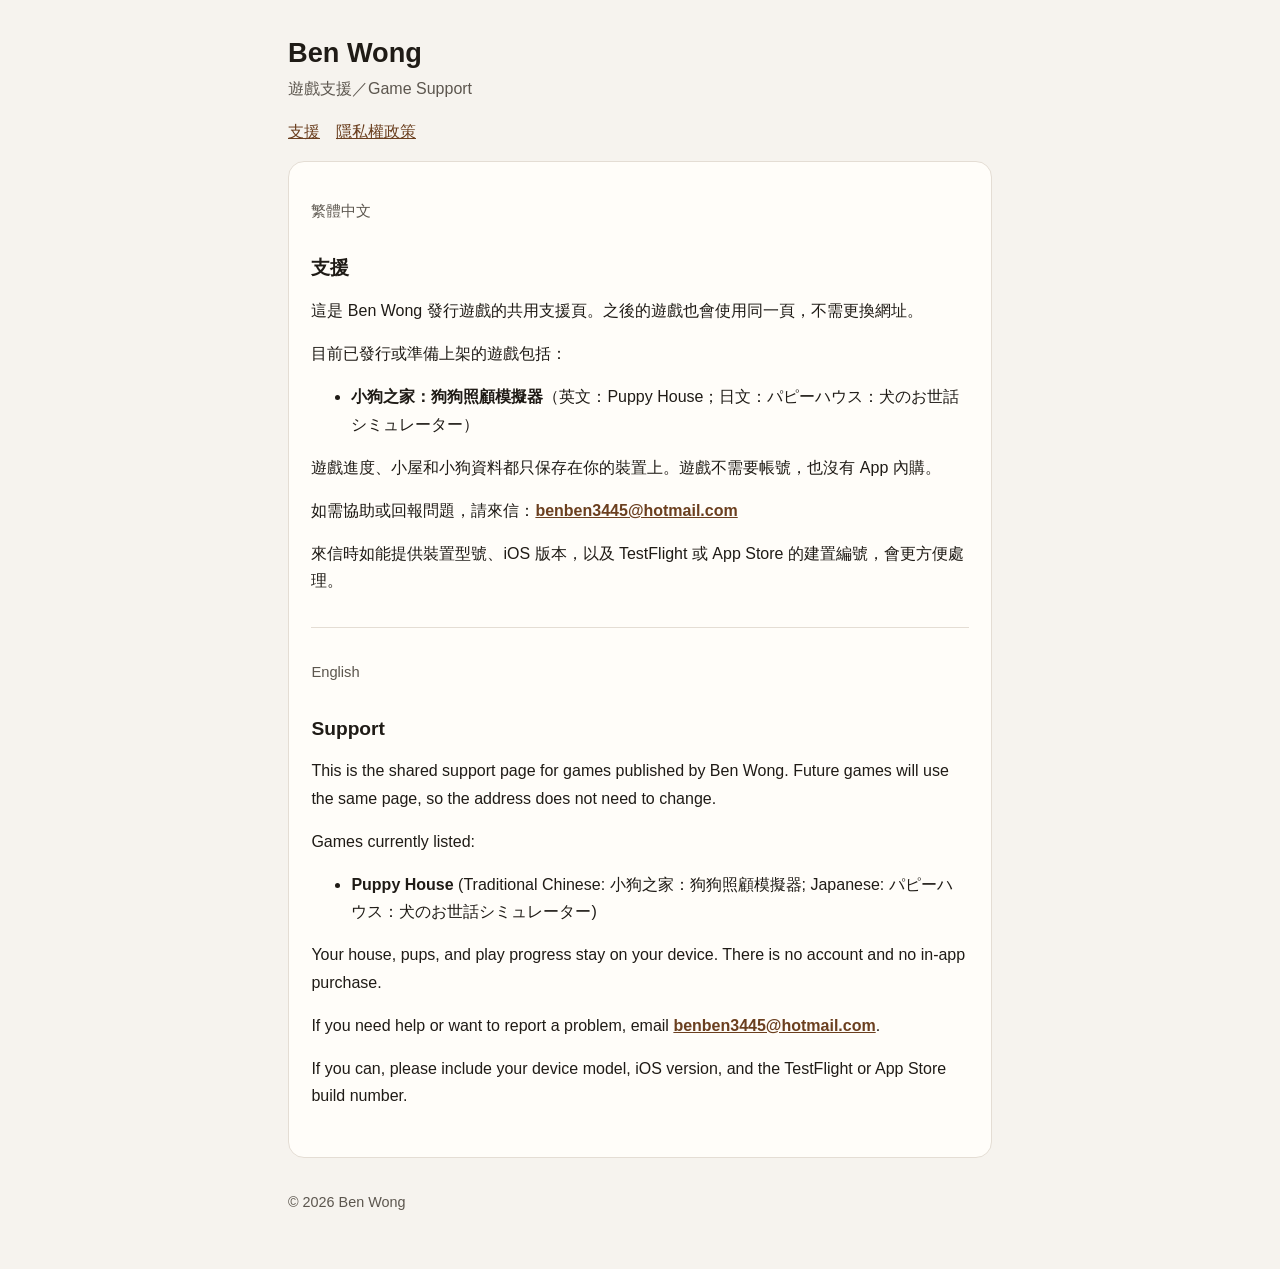
==== index.html @ 6f5cfa4f "Publish public support and privacy pages Shared pages for games published by Ben Wong, starting with" ====
<!DOCTYPE html>
<html lang="zh-Hant">
<head>
  <meta charset="utf-8">
  <meta name="viewport" content="width=device-width, initial-scale=1">
  <title>Support — Ben Wong</title>
  <meta name="description" content="Support and contact for games published by Ben Wong.">
  <link rel="stylesheet" href="styles.css">
</head>
<body>
  <header>
    <h1>Ben Wong</h1>
    <p>遊戲支援／Game Support</p>
    <nav>
      <a href="./">支援</a>
      <a href="./privacy/">隱私權政策</a>
    </nav>
  </header>
  <main>
    <p class="lang">繁體中文</p>
    <h2>支援</h2>
    <p>這是 Ben Wong 發行遊戲的共用支援頁。之後的遊戲也會使用同一頁，不需更換網址。</p>
    <p>目前已發行或準備上架的遊戲包括：</p>
    <ul>
      <li><strong>小狗之家：狗狗照顧模擬器</strong>（英文：Puppy House；日文：パピーハウス：犬のお世話シミュレーター）</li>
    </ul>
    <p>遊戲進度、小屋和小狗資料都只保存在你的裝置上。遊戲不需要帳號，也沒有 App 內購。</p>
    <p>如需協助或回報問題，請來信：<a class="email" href="mailto:benben3445@hotmail.com">benben3445@hotmail.com</a></p>
    <p>來信時如能提供裝置型號、iOS 版本，以及 TestFlight 或 App Store 的建置編號，會更方便處理。</p>

    <hr>

    <p class="lang">English</p>
    <h2>Support</h2>
    <p>This is the shared support page for games published by Ben Wong. Future games will use the same page, so the address does not need to change.</p>
    <p>Games currently listed:</p>
    <ul>
      <li><strong>Puppy House</strong> (Traditional Chinese: 小狗之家：狗狗照顧模擬器; Japanese: パピーハウス：犬のお世話シミュレーター)</li>
    </ul>
    <p>Your house, pups, and play progress stay on your device. There is no account and no in-app purchase.</p>
    <p>If you need help or want to report a problem, email <a class="email" href="mailto:benben3445@hotmail.com">benben3445@hotmail.com</a>.</p>
    <p>If you can, please include your device model, iOS version, and the TestFlight or App Store build number.</p>
  </main>
  <footer>
    <p>© 2026 Ben Wong</p>
  </footer>
</body>
</html>
---- styles.css ----
:root {
  --bg: #f6f3ee;
  --card: #fffdf9;
  --ink: #1f1b16;
  --muted: #5c564e;
  --line: #e4ddd4;
  --accent: #7a4e2d;
  --link: #6b3f1f;
}
* { box-sizing: border-box; }
html { color-scheme: light; }
body {
  margin: 0;
  font-family: "PingFang TC", "Noto Sans TC", "Hiragino Sans GB", "Segoe UI", sans-serif;
  background: var(--bg);
  color: var(--ink);
  line-height: 1.7;
}
header, main, footer { width: min(44rem, calc(100% - 2rem)); margin-inline: auto; }
header { padding: 2.2rem 0 1rem; }
header p { margin: 0.25rem 0 0; color: var(--muted); }
h1, h2, h3 { line-height: 1.3; }
h1 { margin: 0; font-size: 1.7rem; }
h2 { margin-top: 2rem; font-size: 1.2rem; }
a { color: var(--link); }
nav { display: flex; gap: 1rem; flex-wrap: wrap; margin: 1rem 0 0; }
main {
  background: var(--card);
  border: 1px solid var(--line);
  border-radius: 16px;
  padding: 1.4rem 1.4rem 2rem;
  margin-bottom: 2rem;
}
.lang { color: var(--muted); font-size: 0.92rem; margin-bottom: 0.2rem; }
hr { border: 0; border-top: 1px solid var(--line); margin: 2rem 0; }
footer { color: var(--muted); font-size: 0.9rem; padding-bottom: 2.5rem; }
.email { font-weight: 600; }
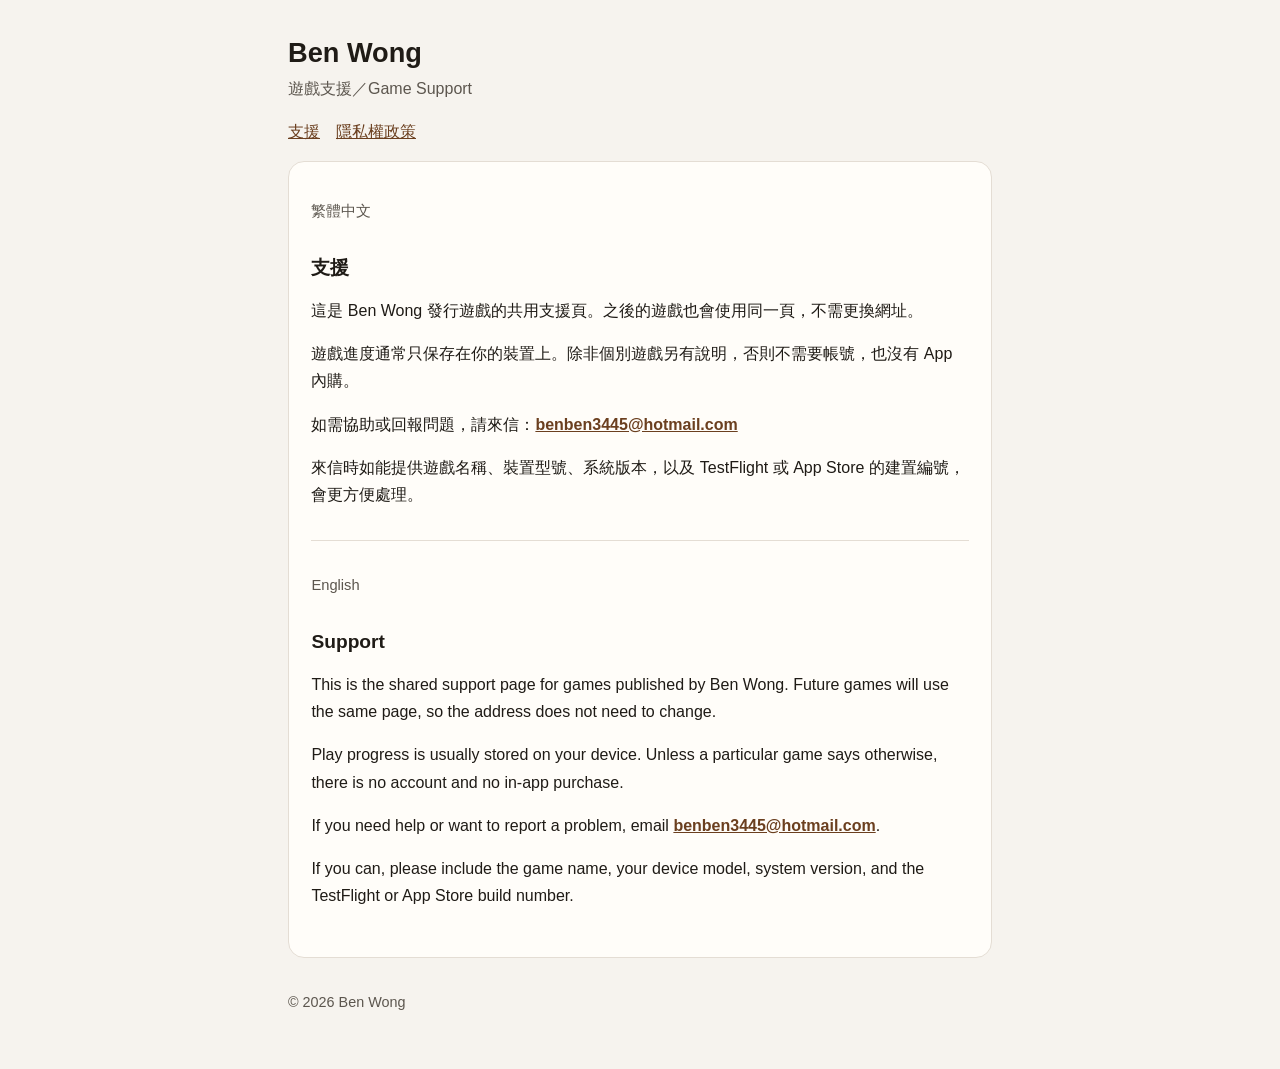
==== commit 434cb7d0: "Remove game-specific names from the shared support and privacy pages Keep the pages general so futur" ====
--- a/index.html
+++ b/index.html
@@ -20,26 +20,18 @@
     <p class="lang">繁體中文</p>
     <h2>支援</h2>
     <p>這是 Ben Wong 發行遊戲的共用支援頁。之後的遊戲也會使用同一頁，不需更換網址。</p>
-    <p>目前已發行或準備上架的遊戲包括：</p>
-    <ul>
-      <li><strong>小狗之家：狗狗照顧模擬器</strong>（英文：Puppy House；日文：パピーハウス：犬のお世話シミュレーター）</li>
-    </ul>
-    <p>遊戲進度、小屋和小狗資料都只保存在你的裝置上。遊戲不需要帳號，也沒有 App 內購。</p>
+    <p>遊戲進度通常只保存在你的裝置上。除非個別遊戲另有說明，否則不需要帳號，也沒有 App 內購。</p>
     <p>如需協助或回報問題，請來信：<a class="email" href="mailto:benben3445@hotmail.com">benben3445@hotmail.com</a></p>
-    <p>來信時如能提供裝置型號、iOS 版本，以及 TestFlight 或 App Store 的建置編號，會更方便處理。</p>
+    <p>來信時如能提供遊戲名稱、裝置型號、系統版本，以及 TestFlight 或 App Store 的建置編號，會更方便處理。</p>
 
     <hr>
 
     <p class="lang">English</p>
     <h2>Support</h2>
     <p>This is the shared support page for games published by Ben Wong. Future games will use the same page, so the address does not need to change.</p>
-    <p>Games currently listed:</p>
-    <ul>
-      <li><strong>Puppy House</strong> (Traditional Chinese: 小狗之家：狗狗照顧模擬器; Japanese: パピーハウス：犬のお世話シミュレーター)</li>
-    </ul>
-    <p>Your house, pups, and play progress stay on your device. There is no account and no in-app purchase.</p>
+    <p>Play progress is usually stored on your device. Unless a particular game says otherwise, there is no account and no in-app purchase.</p>
     <p>If you need help or want to report a problem, email <a class="email" href="mailto:benben3445@hotmail.com">benben3445@hotmail.com</a>.</p>
-    <p>If you can, please include your device model, iOS version, and the TestFlight or App Store build number.</p>
+    <p>If you can, please include the game name, your device model, system version, and the TestFlight or App Store build number.</p>
   </main>
   <footer>
     <p>© 2026 Ben Wong</p>
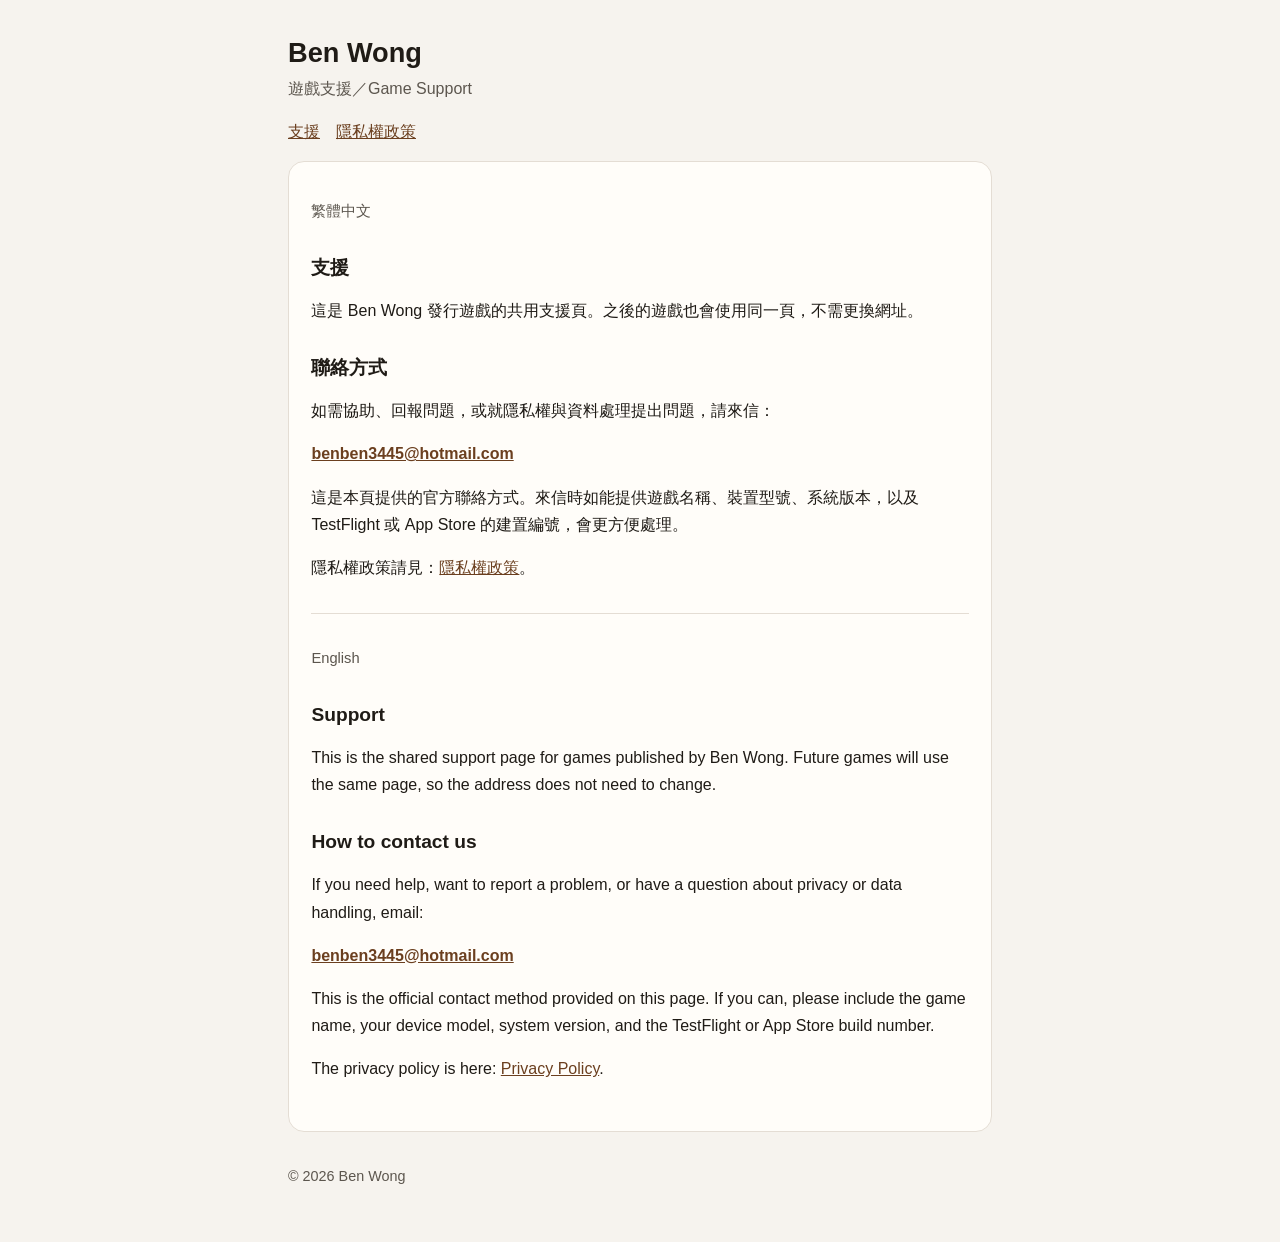
==== commit 0aa2de5f: "Align the public privacy policy with App Store Review Guideline 5.1.1 State what data is collected a" ====
--- a/index.html
+++ b/index.html
@@ -20,18 +20,22 @@
     <p class="lang">繁體中文</p>
     <h2>支援</h2>
     <p>這是 Ben Wong 發行遊戲的共用支援頁。之後的遊戲也會使用同一頁，不需更換網址。</p>
-    <p>遊戲進度通常只保存在你的裝置上。除非個別遊戲另有說明，否則不需要帳號，也沒有 App 內購。</p>
-    <p>如需協助或回報問題，請來信：<a class="email" href="mailto:benben3445@hotmail.com">benben3445@hotmail.com</a></p>
-    <p>來信時如能提供遊戲名稱、裝置型號、系統版本，以及 TestFlight 或 App Store 的建置編號，會更方便處理。</p>
+    <h2>聯絡方式</h2>
+    <p>如需協助、回報問題，或就隱私權與資料處理提出問題，請來信：</p>
+    <p><a class="email" href="mailto:benben3445@hotmail.com">benben3445@hotmail.com</a></p>
+    <p>這是本頁提供的官方聯絡方式。來信時如能提供遊戲名稱、裝置型號、系統版本，以及 TestFlight 或 App Store 的建置編號，會更方便處理。</p>
+    <p>隱私權政策請見：<a href="./privacy/">隱私權政策</a>。</p>
 
     <hr>
 
     <p class="lang">English</p>
     <h2>Support</h2>
     <p>This is the shared support page for games published by Ben Wong. Future games will use the same page, so the address does not need to change.</p>
-    <p>Play progress is usually stored on your device. Unless a particular game says otherwise, there is no account and no in-app purchase.</p>
-    <p>If you need help or want to report a problem, email <a class="email" href="mailto:benben3445@hotmail.com">benben3445@hotmail.com</a>.</p>
-    <p>If you can, please include the game name, your device model, system version, and the TestFlight or App Store build number.</p>
+    <h2>How to contact us</h2>
+    <p>If you need help, want to report a problem, or have a question about privacy or data handling, email:</p>
+    <p><a class="email" href="mailto:benben3445@hotmail.com">benben3445@hotmail.com</a></p>
+    <p>This is the official contact method provided on this page. If you can, please include the game name, your device model, system version, and the TestFlight or App Store build number.</p>
+    <p>The privacy policy is here: <a href="./privacy/">Privacy Policy</a>.</p>
   </main>
   <footer>
     <p>© 2026 Ben Wong</p>
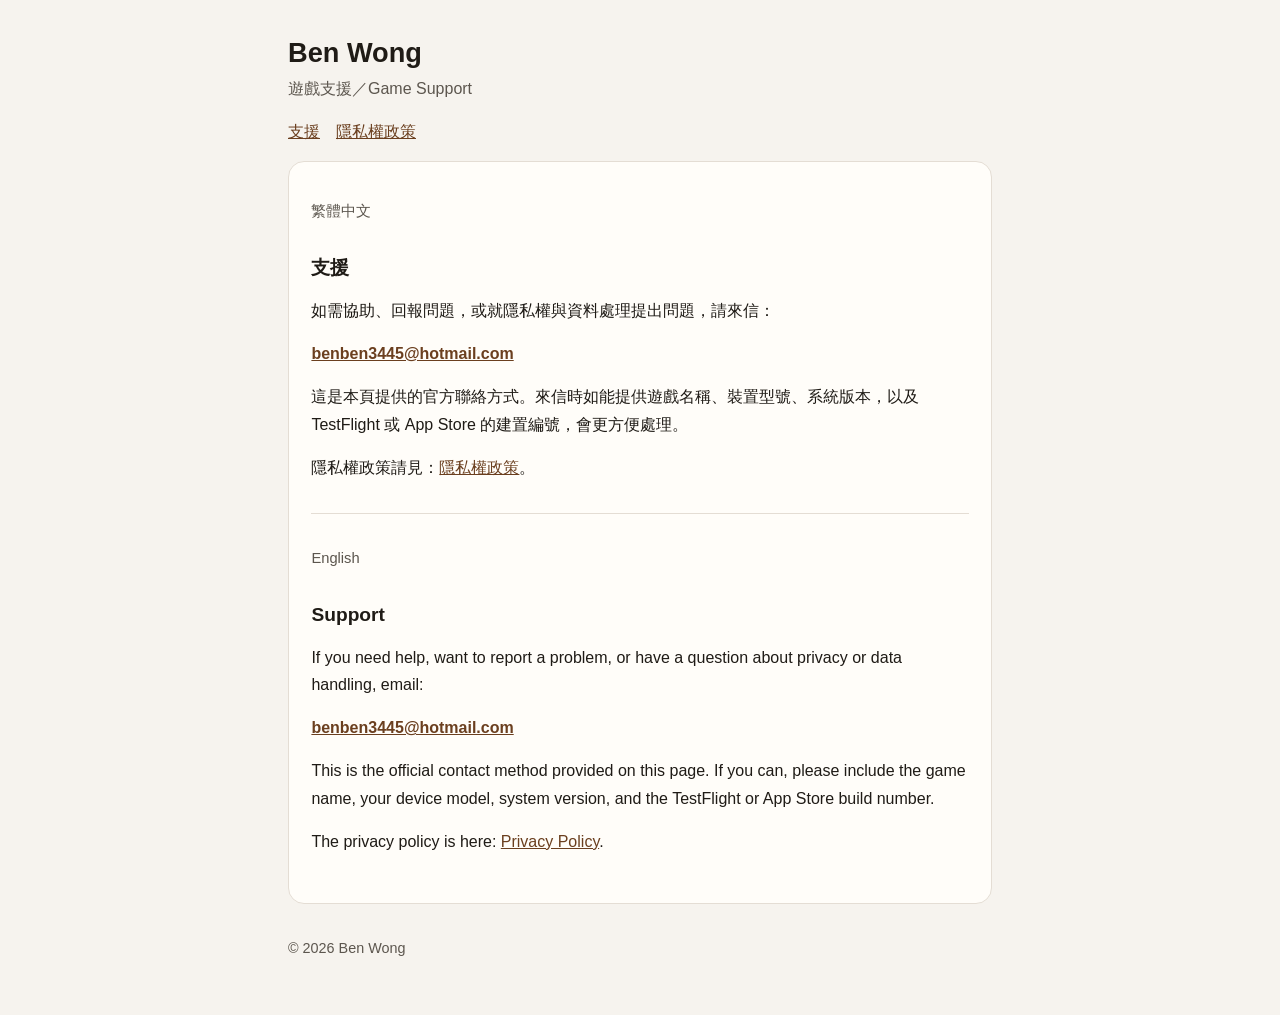
==== commit 1b7cc85a: "Remove internal planning language from the public support and privacy pages" ====
--- a/index.html
+++ b/index.html
@@ -19,8 +19,6 @@
   <main>
     <p class="lang">繁體中文</p>
     <h2>支援</h2>
-    <p>這是 Ben Wong 發行遊戲的共用支援頁。之後的遊戲也會使用同一頁，不需更換網址。</p>
-    <h2>聯絡方式</h2>
     <p>如需協助、回報問題，或就隱私權與資料處理提出問題，請來信：</p>
     <p><a class="email" href="mailto:benben3445@hotmail.com">benben3445@hotmail.com</a></p>
     <p>這是本頁提供的官方聯絡方式。來信時如能提供遊戲名稱、裝置型號、系統版本，以及 TestFlight 或 App Store 的建置編號，會更方便處理。</p>
@@ -30,8 +28,6 @@
 
     <p class="lang">English</p>
     <h2>Support</h2>
-    <p>This is the shared support page for games published by Ben Wong. Future games will use the same page, so the address does not need to change.</p>
-    <h2>How to contact us</h2>
     <p>If you need help, want to report a problem, or have a question about privacy or data handling, email:</p>
     <p><a class="email" href="mailto:benben3445@hotmail.com">benben3445@hotmail.com</a></p>
     <p>This is the official contact method provided on this page. If you can, please include the game name, your device model, system version, and the TestFlight or App Store build number.</p>
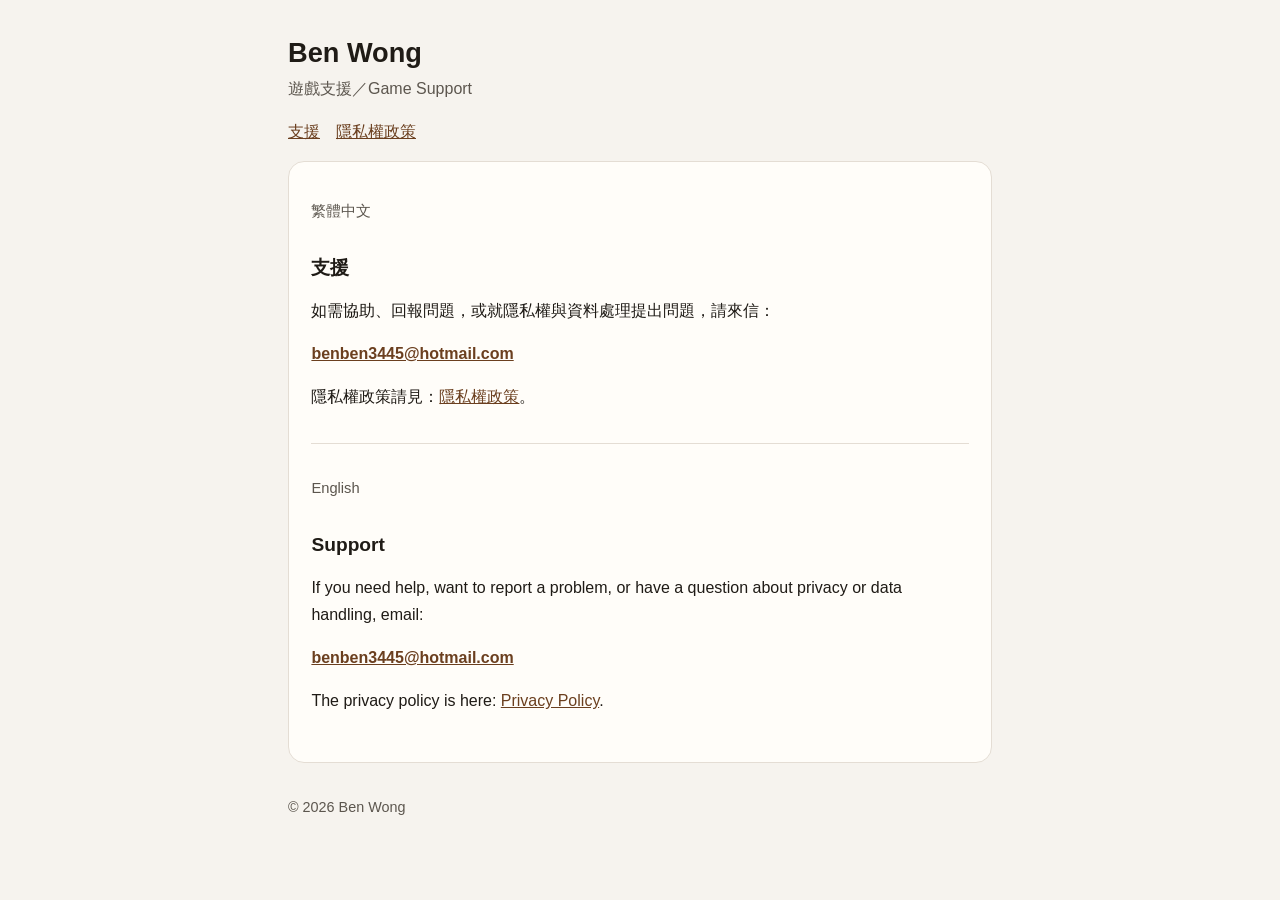
==== commit 2e45451b: "Remove optional support wording that Apple does not require" ====
--- a/index.html
+++ b/index.html
@@ -21,7 +21,6 @@
     <h2>支援</h2>
     <p>如需協助、回報問題，或就隱私權與資料處理提出問題，請來信：</p>
     <p><a class="email" href="mailto:benben3445@hotmail.com">benben3445@hotmail.com</a></p>
-    <p>這是本頁提供的官方聯絡方式。來信時如能提供遊戲名稱、裝置型號、系統版本，以及 TestFlight 或 App Store 的建置編號，會更方便處理。</p>
     <p>隱私權政策請見：<a href="./privacy/">隱私權政策</a>。</p>
 
     <hr>
@@ -30,7 +29,6 @@
     <h2>Support</h2>
     <p>If you need help, want to report a problem, or have a question about privacy or data handling, email:</p>
     <p><a class="email" href="mailto:benben3445@hotmail.com">benben3445@hotmail.com</a></p>
-    <p>This is the official contact method provided on this page. If you can, please include the game name, your device model, system version, and the TestFlight or App Store build number.</p>
     <p>The privacy policy is here: <a href="./privacy/">Privacy Policy</a>.</p>
   </main>
   <footer>
